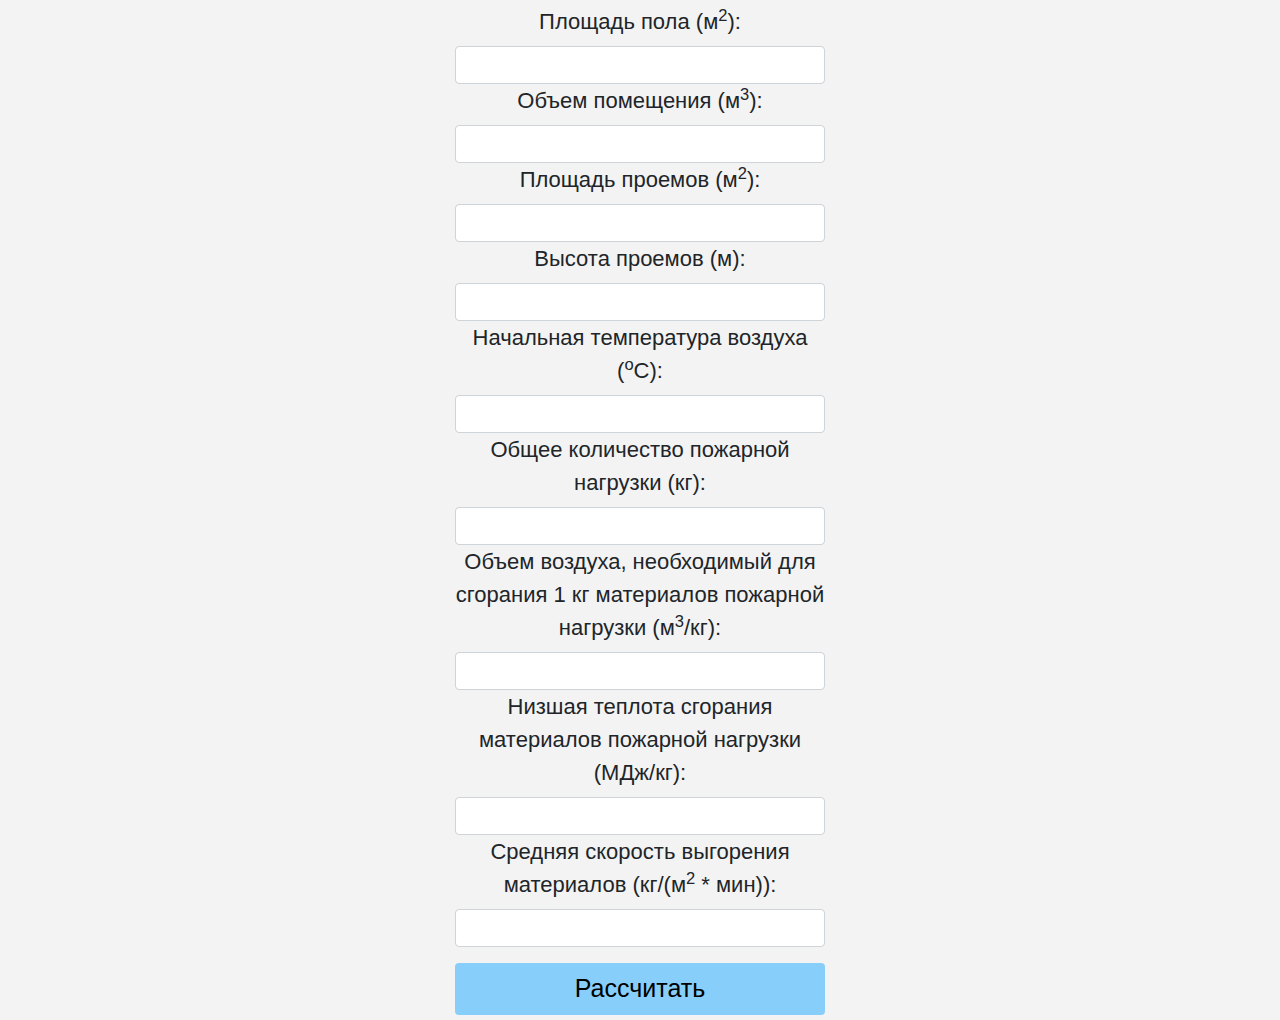
==== platforms/browser/www/index.html @ 090c5a09 "Created project" ====
<!DOCTYPE html>
<html>

<head>
    <meta charset="utf-8" />
    <meta name="format-detection" content="telephone=no" />
    <meta name="msapplication-tap-highlight" content="no" />
    <meta name="viewport" content="user-scalable=no, initial-scale=1, maximum-scale=1, minimum-scale=1, width=device-width" />
    <meta http-equiv="Content-Security-Policy" content="default-src * 'unsafe-inline'; style-src 'self' 'unsafe-inline'; media-src *" />
    <link rel="stylesheet" type="text/css" href="css/styles.css" />
    <link rel="stylesheet" type="text/css" href="css/bootstrap.min.css">
    <title>TemperatureApp</title>
</head>

<body class="bodystyle">
    <div class="container-fluid custom-style">
      <form class="inner-element" action="JavaScript:calculate()" id="form">
        <div class="form-group">
          <label>Площадь пола (м<sup>2</sup>):</label>
          <input type="number" min="0" step="0.0001" class="form-control" id="square" required>
          <label>Объем помещения (м<sup>3</sup>):</label>
          <input type="number" min="0" step="0.0001" class="form-control" id="volume" required>
          <label>Площадь проемов (м<sup>2</sup>):</label>
          <input type="number" min="0" step="0.0001" class="form-control" id="asquare" required>
          <label>Высота проемов (м):</label>
          <input type="number" min="0" step="0.0001" class="form-control" id="height" required>
          <label>Начальная температура воздуха (<sup>о</sup>С):</label>
          <input type="number" min="-273" step="0.0001" class="form-control" id="temperature" required>
          <label>Общее количество пожарной нагрузки (кг):</label>
          <input type="number" min="0" step="0.0001" class="form-control" id="load" required>
          <label>Объем воздуха, необходимый для сгорания 1 кг материалов пожарной нагрузки (м<sup>3</sup>/кг):</label>
          <input type="number" min="0" step="0.0001" class="form-control" id="airvolume" required>
          <label>Низшая теплота сгорания материалов пожарной нагрузки (МДж/кг):</label>
          <input type="number" min="0" step="0.0001" class="form-control" id="burn" required>
          <label>Средняя скорость выгорения материалов (кг/(м<sup>2</sup> * мин)):</label>
          <input type="number" min="0" step="0.0001" class="form-control" id="aburn" required>
        </div>

        <button type="submit" class="btn btn-default">Рассчитать</button>
      </form>


      <form class="inner-element" action="JavaScript:getBack()" hidden id="res">
        <p>Температура воздуха после возгорания достигнет 100<sup>о</sup>С через <label id="when100"></label> минут <br>
        Максимальная температура достигнет <label id="maxtemp"></label><sup>о</sup>С через <label id="maxtime"></label> минут<br>
        Температура упадет снова до 100<sup>о</sup>С через <label id="whenmin100"></label> минут <br></p>

        <button type="submit" class="btn btn-default">Назад</button>
      </form>
    </div>

    <script src="js/app.js"></script>
</body>

</html>
---- platforms/browser/www/css/styles.css ----
.bodystyle {
  background-color: #F3F3F3;
}

.custom-style {
  max-width: 400px;
  background-color: #F3F3F3;
  margin: 5px auto;
  text-align: center;
  font-size: 22px !important;
}

.form-control {
  font-size: 22px;
}

.inner-element {
  margin: 5px auto;
}

.btn {
  background-color: #87CEFA;
  width: 100%;
  font-size: 25px !important;
}
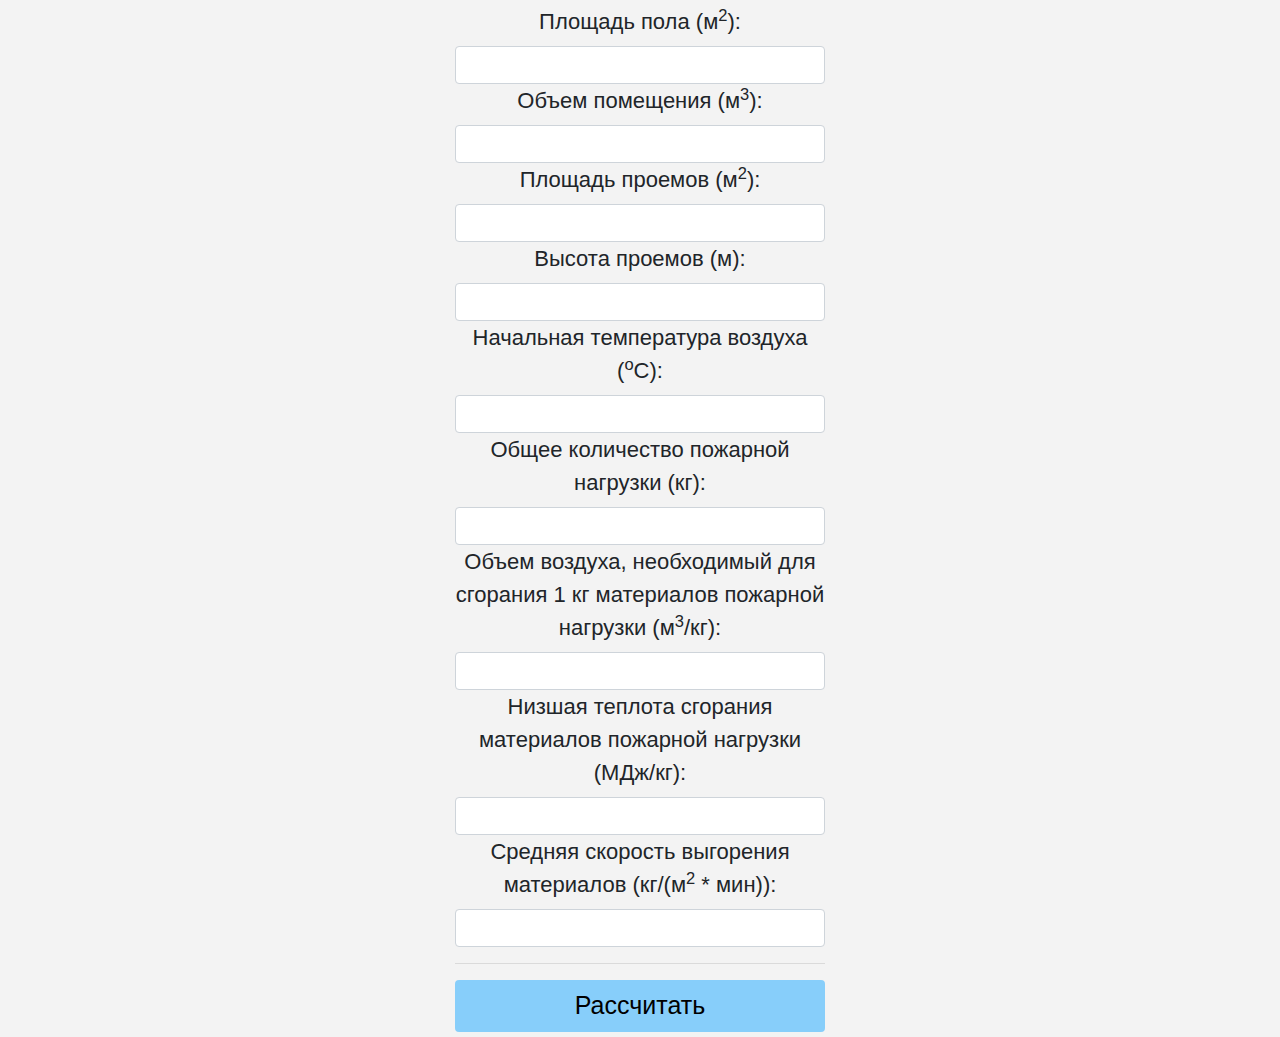
==== commit 8b095ef5: "Chaged" ====
--- a/platforms/browser/www/index.html
+++ b/platforms/browser/www/index.html
@@ -35,15 +35,15 @@
           <label>Средняя скорость выгорения материалов (кг/(м<sup>2</sup> * мин)):</label>
           <input type="number" min="0" step="0.0001" class="form-control" id="aburn" required>
         </div>
-
+        <hr>
         <button type="submit" class="btn btn-default">Рассчитать</button>
       </form>
 
 
       <form class="inner-element" action="JavaScript:getBack()" hidden id="res">
-        <p>Температура воздуха после возгорания достигнет 100<sup>о</sup>С через <label id="when100"></label> минут <br>
-        Максимальная температура достигнет <label id="maxtemp"></label><sup>о</sup>С через <label id="maxtime"></label> минут<br>
-        Температура упадет снова до 100<sup>о</sup>С через <label id="whenmin100"></label> минут <br></p>
+        <p>Температура воздуха после возгорания достигнет 100<sup>о</sup>С через <label id="when100"></label> минут <br><hr>
+        Максимальная температура достигнет <label id="maxtemp"></label><sup>о</sup>С через <label id="maxtime"></label> минут<br><hr>
+        Температура упадет снова до 100<sup>о</sup>С через <label id="whenmin100"></label> минут <br><hr></p>
 
         <button type="submit" class="btn btn-default">Назад</button>
       </form>
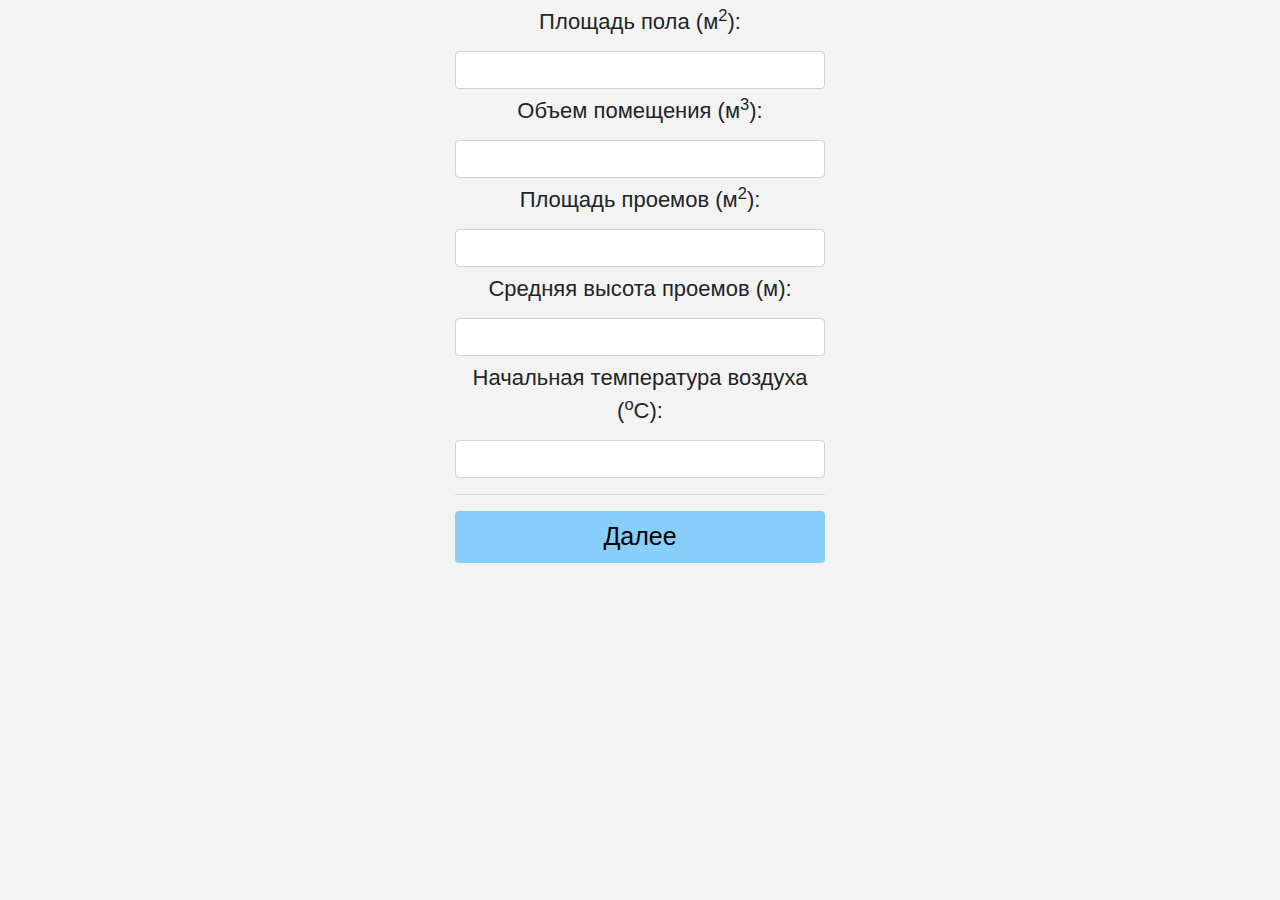
==== commit 727f1ff1: "Updated" ====
--- a/platforms/browser/www/index.html
+++ b/platforms/browser/www/index.html
@@ -14,26 +14,30 @@
 
 <body class="bodystyle">
     <div class="container-fluid custom-style">
-      <form class="inner-element" action="JavaScript:calculate()" id="form">
+      <form class="inner-element" action="JavaScript:nextPage()" id="form">
         <div class="form-group">
           <label>Площадь пола (м<sup>2</sup>):</label>
-          <input type="number" min="0" step="0.0001" class="form-control" id="square" required>
+          <input type="number" min="2" step="0.0001" class="form-control" id="square" required>
           <label>Объем помещения (м<sup>3</sup>):</label>
-          <input type="number" min="0" step="0.0001" class="form-control" id="volume" required>
+          <input type="number" min="5" step="0.0001" class="form-control" id="volume" required>
           <label>Площадь проемов (м<sup>2</sup>):</label>
-          <input type="number" min="0" step="0.0001" class="form-control" id="asquare" required>
-          <label>Высота проемов (м):</label>
-          <input type="number" min="0" step="0.0001" class="form-control" id="height" required>
+          <input type="number" min="0.5" step="0.0001" class="form-control" id="asquare" required>
+          <label>Средняя высота проемов (м):</label>
+          <input type="number" min="0.25" step="0.0001" class="form-control" id="height" required>
           <label>Начальная температура воздуха (<sup>о</sup>С):</label>
-          <input type="number" min="-273" step="0.0001" class="form-control" id="temperature" required>
-          <label>Общее количество пожарной нагрузки (кг):</label>
-          <input type="number" min="0" step="0.0001" class="form-control" id="load" required>
-          <label>Объем воздуха, необходимый для сгорания 1 кг материалов пожарной нагрузки (м<sup>3</sup>/кг):</label>
-          <input type="number" min="0" step="0.0001" class="form-control" id="airvolume" required>
-          <label>Низшая теплота сгорания материалов пожарной нагрузки (МДж/кг):</label>
-          <input type="number" min="0" step="0.0001" class="form-control" id="burn" required>
-          <label>Средняя скорость выгорения материалов (кг/(м<sup>2</sup> * мин)):</label>
-          <input type="number" min="0" step="0.0001" class="form-control" id="aburn" required>
+          <input type="number" min="-100" step="0.0001" class="form-control" id="temperature" required>
+        </div>
+        <hr>
+        <button type="submit" class="btn btn-default">Далее</button>
+      </form>
+
+      <form class="inner-element" action="JavaScript:calculate()" hidden id="secpage">
+        <div class="form-group">
+          <label>Выберите материалы пожарной нагрузки и введите их количество (кг):</label>
+          <label><input type="checkbox" onclick="JavaScript:toggle('wood', 'wood1')" class="form-control chck" id="wood"> Дерево</label>
+          <input type="number" min="0" step="0.0001" class="form-control" id="wood1" hidden>
+          <label><input type="checkbox" onclick="JavaScript:toggle('plastic', 'plastic1')" class="form-control chck" id="plastic"> Пластик</label>
+          <input type="number" min="0" step="0.0001" class="form-control" id="plastic1" hidden>
         </div>
         <hr>
         <button type="submit" class="btn btn-default">Рассчитать</button>
--- a/platforms/browser/www/css/styles.css
+++ b/platforms/browser/www/css/styles.css
@@ -12,6 +12,7 @@
 
 .form-control {
   font-size: 22px;
+  margin: 5px auto;
 }
 
 .inner-element {
@@ -23,3 +24,7 @@
   width: 100%;
   font-size: 25px !important;
 }
+
+.chck {
+  zoom: 1.5;
+}
